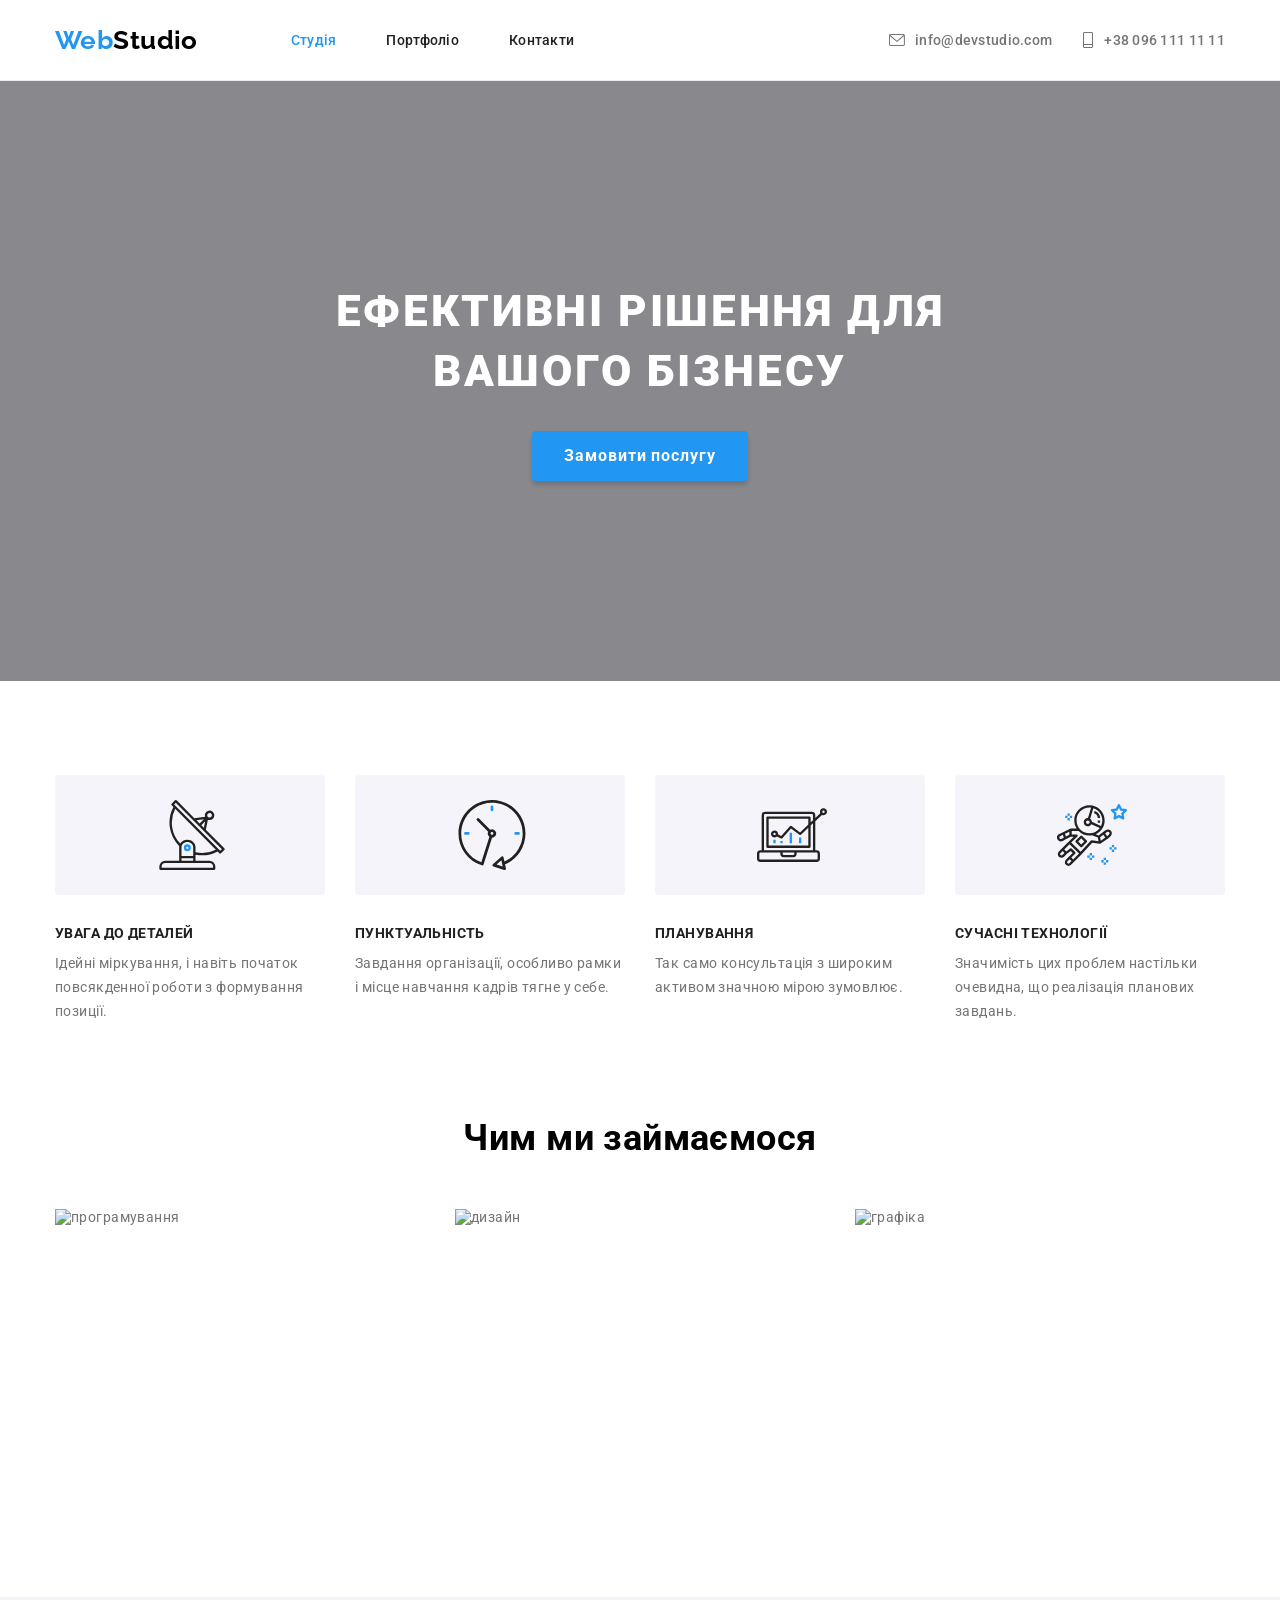
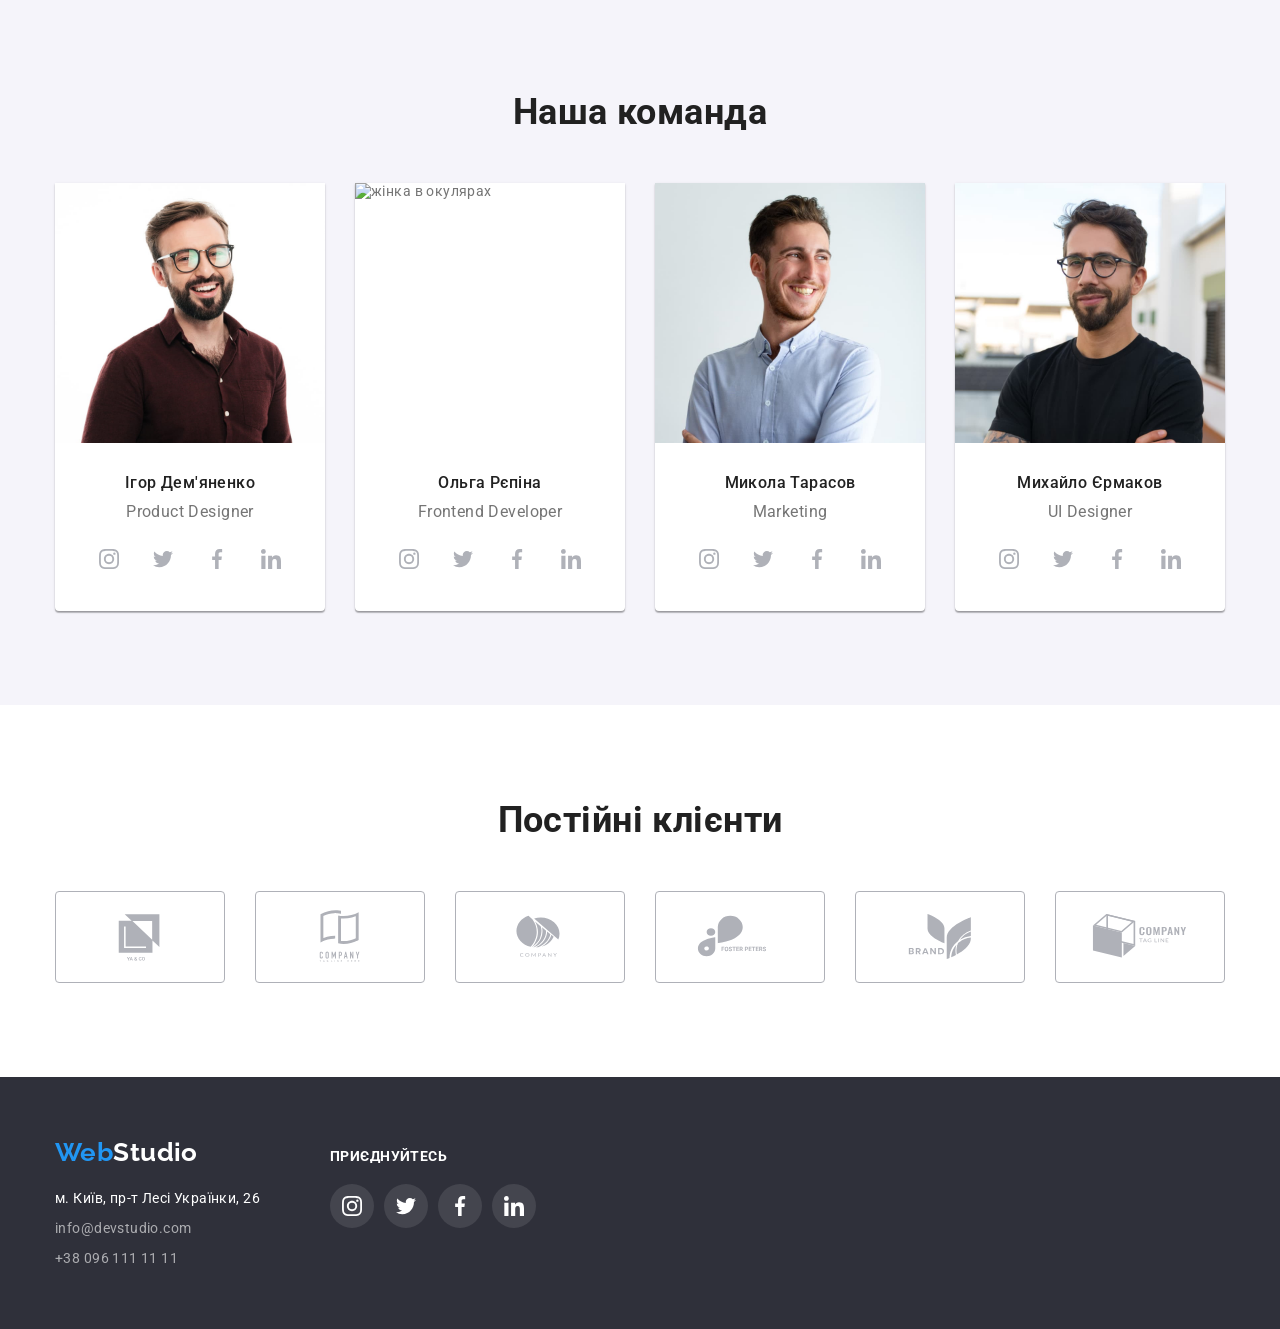
==== index.html @ 4ea6c82c "Initial commit" ====
<!DOCTYPE html>
<html lang="uk">
  <head>
    <meta charset="UTF-8" />
    <meta http-equiv="X-UA-Compatible" content="IE=edge" />
    <meta name="viewport" content="width=device-width, initial-scale=1.0" />
    <title>WebStudio</title>
    <link
      href="https://fonts.googleapis.com/css2?family=Raleway:wght@700&family=Roboto:wght@400;500;700;900&display=swap"
      rel="stylesheet"
    />
    <link
      rel="stylesheet"
      href="https://cdnjs.cloudflare.com/ajax/libs/modern-normalize/1.0.0/modern-normalize.min.css"
    />
    <link rel="stylesheet" href="./css/styles.css" />
  </head>
  <body>
    <!-- хедер навігація початок -->
    <header class="header">
      <div class="header-wrapper container">
        <nav class="header-nav">
          <a class="header-logo" href="./index.html"
            ><span class="logo-color">Web</span>Studio</a
          >

          <ul class="header-nav-pages">
            <li class="header-nav-pages-item"
              ><a class="header-nav-pages-link current" href="./index.html"
                >Студія</a
              ></li
            >
            <li class="header-nav-pages-item"
              ><a class="header-nav-pages-link" href="./portfolio.html"
                >Портфоліо</a
              ></li
            >
            <li class="header-nav-pages-item"
              ><a class="header-nav-pages-link" href="./contacts.html"
                >Контакти</a
              ></li
            >
          </ul>
        </nav>

        <!-- хедер навігація кінець -->

        <!-- хедер контакти початок -->
        <div class="header-contact">
          <ul class="header-contact-list">
            <li>
              <a class="header-contact-link" href="mailto:info@devstudio.com"
                ><svg class="header-contact-icon" width="16" height="12">
                  <use
                    href="./img/img-vector/symbol-defs.svg#icon-letter"
                  ></use>
                </svg>
                info@devstudio.com
              </a></li
            >
            <li>
              <a class="header-contact-link" href="tel:+380961111111"
                ><svg class="header-contact-icon" width="12" height="16">
                  <use
                    href="./img/img-vector/symbol-defs.svg#icon-phone"
                  ></use></svg
                >+38 096 111 11 11
              </a></li
            >
          </ul>
        </div>
      </div>
    </header>
    <!-- хедер контакти кінець -->
    <main>
      <!-- герой початок -->
      <section class="hero">
        <div class="hero-overlay">
          <div class="container">
            <h1 class="hero-title">Ефективні рішення для вашого бізнесу</h1>
            <button class="hero-btn" type="button">Замовити послугу</button>
          </div>
        </div>
      </section>
      <!-- герой кінець -->

      <!-- переваги початок -->
      <section class="benefits section">
        <div class="container">
          <h2 class="visually-hidden">Наші переваги</h2>
          <ul class="benefits-list">
            <li class="benefits-card">
              <div class="benefits-card-icon"
                ><svg width="70" height="70">
                  <use
                    href="./img/img-vector/symbol-defs.svg#icon-antenna"
                  ></use></svg
              ></div>

              <h3 class="benefits-list-title">увага до деталей</h3>
              <p class="benefits-list-content">
                Ідейні міркування, і навіть початок повсякденної роботи з
                формування позиції.
              </p>
            </li>
            <li class="benefits-card">
              <div class="benefits-card-icon"
                ><svg width="70" height="70">
                  <use
                    href="./img/img-vector/symbol-defs.svg#icon-clock"
                  ></use></svg
              ></div>

              <h3 class="benefits-list-title">пунктуальність</h3>
              <p class="benefits-list-content">
                Завдання організації, особливо рамки і місце навчання кадрів
                тягне у себе.
              </p>
            </li>
            <li class="benefits-card">
              <div class="benefits-card-icon"
                ><svg width="70" height="70">
                  <use
                    href="./img/img-vector/symbol-defs.svg#icon-diagram"
                  ></use></svg
              ></div>

              <h3 class="benefits-list-title">планування</h3>
              <p class="benefits-list-content">
                Так само консультація з широким активом значною мірою зумовлює.
              </p>
            </li>
            <li class="benefits-card">
              <div class="benefits-card-icon"
                ><svg width="70" height="70">
                  <use
                    href="./img/img-vector/symbol-defs.svg#icon-astronaut"
                  ></use></svg
              ></div>

              <h3 class="benefits-list-title">сучасні технології</h3>
              <p class="benefits-list-content">
                Значимість цих проблем настільки очевидна, що реалізація
                планових завдань.
              </p>
            </li>
          </ul></div
        >
      </section>
      <!-- переваги кінець -->

      <!-- чим займаємося початок -->
      <section class="what-we-do section">
        <div class="container">
          <h2 class="what-we-do-title">Чим ми займаємося</h2>
          <ul class="what-we-do-img">
            <li class="what-we-do-img-content">
              <img
                src="./img/what_we_do/img1.jpg"
                alt="програмування"
                width="370"
                height="294"
              />
            </li>
            <li class="what-we-do-img-content">
              <img
                src="./img/what_we_do/img2.jpg"
                alt="дизайн"
                width="370"
                height="294"
              />
            </li>
            <li class="what-we-do-img-content">
              <img
                src="./img/what_we_do/img3.jpg"
                alt="графіка"
                width="370"
                height="294"
              />
            </li> </ul
        ></div>
      </section>
      <!-- чим займаємося кінець -->

      <!-- наша команда початок -->
      <section class="team section">
        <div class="container">
          <h2 class="team-title">Наша команда</h2>
          <ul class="teem-list">
            <li class="team-card">
              <img
                class="team-img"
                src="./img/team/img1.jpg"
                alt="чоловік з бородою у сорочці"
                width="270"
                height="260"
              />
              <div class="team-card-wrapper">
                <h3 class="team-card-name">Ігор Дем'яненко</h3>
                <p class="team-card-profession">Product Designer</p>
                <ul class="team-socials-list">
                  <li class="team-socials-item">
                    <a
                      class="team-socials-link"
                      href="https://instagram.com"
                      target="_blank"
                      rel="noopener noreferrer"
                      aria-label="Instagram"
                    >
                      <svg class="team-socials-icon" width="20" height="20">
                        <use
                          href="./img/img-vector/symbol-defs.svg#icon-instagram"
                        ></use>
                      </svg>
                    </a>
                  </li>
                  <li class="team-socials-item">
                    <a
                      class="team-socials-link"
                      href="https://twitter.com"
                      target="_blank"
                      rel="noopener noreferrer"
                      aria-label="Instagram"
                    >
                      <svg class="team-socials-icon" width="20" height="20">
                        <use
                          href="./img/img-vector/symbol-defs.svg#icon-twitter"
                        ></use>
                      </svg>
                    </a>
                  </li>
                  <li class="team-socials-item">
                    <a
                      class="team-socials-link"
                      href="https://facebook.com"
                      target="_blank"
                      rel="noopener noreferrer"
                      aria-label="Instagram"
                    >
                      <svg class="team-socials-icon" width="20" height="20">
                        <use
                          href="./img/img-vector/symbol-defs.svg#icon-facebook"
                        ></use>
                      </svg>
                    </a>
                  </li>
                  <li class="team-socials-item">
                    <a
                      class="team-socials-link"
                      href="https://linkedin.com"
                      target="_blank"
                      rel="noopener noreferrer"
                      aria-label="Instagram"
                    >
                      <svg class="team-socials-icon" width="20" height="20">
                        <use
                          href="./img/img-vector/symbol-defs.svg#icon-linkedin"
                        ></use>
                      </svg>
                    </a>
                  </li>
                </ul>
              </div>
            </li>
            <li class="team-card">
              <img
                class="team-img"
                src="./img/team/img2.jpg"
                alt="жінка в окулярах"
                width="270"
                height="260"
              />
              <div class="team-card-wrapper">
                <h3 class="team-card-name">Ольга Рєпіна</h3>
                <p class="team-card-profession">Frontend Developer</p>
                <ul class="team-socials-list">
                  <li class="team-socials-item">
                    <a
                      class="team-socials-link"
                      href="https://instagram.com"
                      target="_blank"
                      rel="noopener noreferrer"
                      aria-label="Instagram"
                    >
                      <svg class="team-socials-icon" width="20" height="20">
                        <use
                          href="./img/img-vector/symbol-defs.svg#icon-instagram"
                        ></use>
                      </svg>
                    </a>
                  </li>
                  <li class="team-socials-item">
                    <a
                      class="team-socials-link"
                      href="https://twitter.com"
                      target="_blank"
                      rel="noopener noreferrer"
                      aria-label="Instagram"
                    >
                      <svg class="team-socials-icon" width="20" height="20">
                        <use
                          href="./img/img-vector/symbol-defs.svg#icon-twitter"
                        ></use>
                      </svg>
                    </a>
                  </li>
                  <li class="team-socials-item">
                    <a
                      class="team-socials-link"
                      href="https://facebook.com"
                      target="_blank"
                      rel="noopener noreferrer"
                      aria-label="Instagram"
                    >
                      <svg class="team-socials-icon" width="20" height="20">
                        <use
                          href="./img/img-vector/symbol-defs.svg#icon-facebook"
                        ></use>
                      </svg>
                    </a>
                  </li>
                  <li class="team-socials-item">
                    <a
                      class="team-socials-link"
                      href="https://linkedin.com"
                      target="_blank"
                      rel="noopener noreferrer"
                      aria-label="Instagram"
                    >
                      <svg class="team-socials-icon" width="20" height="20">
                        <use
                          href="./img/img-vector/symbol-defs.svg#icon-linkedin"
                        ></use>
                      </svg>
                    </a>
                  </li>
                </ul>
              </div>
            </li>
            <li class="team-card">
              <img
                class="team-img"
                src="./img/team/img3.jpg"
                alt="чоловік у сорочці"
                width="270"
                height="260"
              />
              <div class="team-card-wrapper">
                <h3 class="team-card-name">Микола Тарасов</h3>
                <p class="team-card-profession">Marketing</p>
                <ul class="team-socials-list">
                  <li class="team-socials-item">
                    <a
                      class="team-socials-link"
                      href="https://instagram.com"
                      target="_blank"
                      rel="noopener noreferrer"
                      aria-label="Instagram"
                    >
                      <svg class="team-socials-icon" width="20" height="20">
                        <use
                          href="./img/img-vector/symbol-defs.svg#icon-instagram"
                        ></use>
                      </svg>
                    </a>
                  </li>
                  <li class="team-socials-item">
                    <a
                      class="team-socials-link"
                      href="https://twitter.com"
                      target="_blank"
                      rel="noopener noreferrer"
                      aria-label="Instagram"
                    >
                      <svg class="team-socials-icon" width="20" height="20">
                        <use
                          href="./img/img-vector/symbol-defs.svg#icon-twitter"
                        ></use>
                      </svg>
                    </a>
                  </li>
                  <li class="team-socials-item">
                    <a
                      class="team-socials-link"
                      href="https://facebook.com"
                      target="_blank"
                      rel="noopener noreferrer"
                      aria-label="Instagram"
                    >
                      <svg class="team-socials-icon" width="20" height="20">
                        <use
                          href="./img/img-vector/symbol-defs.svg#icon-facebook"
                        ></use>
                      </svg>
                    </a>
                  </li>
                  <li class="team-socials-item">
                    <a
                      class="team-socials-link"
                      href="https://linkedin.com"
                      target="_blank"
                      rel="noopener noreferrer"
                      aria-label="Instagram"
                    >
                      <svg class="team-socials-icon" width="20" height="20">
                        <use
                          href="./img/img-vector/symbol-defs.svg#icon-linkedin"
                        ></use>
                      </svg>
                    </a>
                  </li>
                </ul>
              </div>
            </li>
            <li class="team-card">
              <img
                class="team-img"
                src="./img/team/img4.jpg"
                alt="чоловік з бородою у футболці"
                width="270"
                height="260"
              />
              <div class="team-card-wrapper">
                <h3 class="team-card-name">Михайло Єрмаков</h3>
                <p class="team-card-profession">UI Designer</p>
                <ul class="team-socials-list">
                  <li class="team-socials-item">
                    <a
                      class="team-socials-link"
                      href="https://instagram.com"
                      target="_blank"
                      rel="noopener noreferrer"
                      aria-label="Instagram"
                    >
                      <svg class="team-socials-icon" width="20" height="20">
                        <use
                          href="./img/img-vector/symbol-defs.svg#icon-instagram"
                        ></use>
                      </svg>
                    </a>
                  </li>
                  <li class="team-socials-item">
                    <a
                      class="team-socials-link"
                      href="https://twitter.com"
                      target="_blank"
                      rel="noopener noreferrer"
                      aria-label="Instagram"
                    >
                      <svg class="team-socials-icon" width="20" height="20">
                        <use
                          href="./img/img-vector/symbol-defs.svg#icon-twitter"
                        ></use>
                      </svg>
                    </a>
                  </li>
                  <li class="team-socials-item">
                    <a
                      class="team-socials-link"
                      href="https://facebook.com"
                      target="_blank"
                      rel="noopener noreferrer"
                      aria-label="Instagram"
                    >
                      <svg class="team-socials-icon" width="20" height="20">
                        <use
                          href="./img/img-vector/symbol-defs.svg#icon-facebook"
                        ></use>
                      </svg>
                    </a>
                  </li>
                  <li class="team-socials-item">
                    <a
                      class="team-socials-link"
                      href="https://linkedin.com"
                      target="_blank"
                      rel="noopener noreferrer"
                      aria-label="Instagram"
                    >
                      <svg class="team-socials-icon" width="20" height="20">
                        <use
                          href="./img/img-vector/symbol-defs.svg#icon-linkedin"
                        ></use>
                      </svg>
                    </a>
                  </li>
                </ul>
              </div>
            </li>
          </ul>
        </div>
      </section>
      <!-- наша команда кінець -->
      <!-- постійні крієнти початок -->
      <section class="clients section">
        <div class="container">
          <h2 class="clients-title">Постійні клієнти</h2>
          <ul class="clients-list">
            <li>
              <a
                class="clients-link"
                href="./index.html"
                target="_blank"
                rel="noopener noreferrer"
                aria-label="company name"
              >
                <svg class="clients-icon" width="106" height="60">
                  <use href="./img/img-vector/symbol-defs.svg#icon-Logo"></use>
                </svg>
              </a>
            </li>
            <li>
              <a
                class="clients-link"
                href="./index.html"
                target="_blank"
                rel="noopener noreferrer"
                aria-label="company name"
              >
                <svg class="clients-icon" width="106" height="60">
                  <use
                    href="./img/img-vector/symbol-defs.svg#icon-Logo-1"
                  ></use>
                </svg> </a
            ></li>
            <li>
              <a
                class="clients-link"
                href="./index.html"
                target="_blank"
                rel="noopener noreferrer"
                aria-label="company name"
              >
                <svg class="clients-icon" width="106" height="60">
                  <use
                    href="./img/img-vector/symbol-defs.svg#icon-Logo-2"
                  ></use>
                </svg> </a
            ></li>
            <li>
              <a
                class="clients-link"
                href="./index.html"
                target="_blank"
                rel="noopener noreferrer"
                aria-label="company name"
              >
                <svg class="clients-icon" width="106" height="60">
                  <use
                    href="./img/img-vector/symbol-defs.svg#icon-Logo-3"
                  ></use>
                </svg> </a
            ></li>
            <li>
              <a
                class="clients-link"
                href="./index.html"
                target="_blank"
                rel="noopener noreferrer"
                aria-label="company name"
              >
                <svg class="clients-icon" width="106" height="60">
                  <use
                    href="./img/img-vector/symbol-defs.svg#icon-Logo-4"
                  ></use>
                </svg> </a
            ></li>
            <li>
              <a
                class="clients-link"
                href="./index.html"
                target="_blank"
                rel="noopener noreferrer"
                aria-label="company name"
              >
                <svg class="clients-icon" width="106" height="60">
                  <use
                    href="./img/img-vector/symbol-defs.svg#icon-Logo-5"
                  ></use>
                </svg> </a
            ></li>
          </ul>
        </div>
      </section>
      <!-- постійні крієнти кінець -->
    </main>

    <!-- футер початок -->
    <footer class="footer">
      <div class="footer-wrapper container">
        <div>
          <a class="footer-logo" href="./index.html"
            ><span class="logo-color">Web</span>Studio</a
          >
          <address class="footer-address">
            <ul class="footer-contact">
              <li class="footer-contact-content">
                <a
                  class="footer-contact-adress"
                  href="https://goo.gl/maps/wRYm7j45rnJGPuC79"
                  target="_blank"
                  rel="noopener noreferrer"
                  >м. Київ, пр-т Лесі Українки, 26</a
                >
              </li>
              <li class="footer-contact-content"
                ><a class="footer-contact-link" href="mailto:info@devstudio.com"
                  >info@devstudio.com</a
                ></li
              >
              <li class="footer-contact-content"
                ><a class="footer-contact-link" href="tel:+380961111111"
                  >+38 096 111 11 11</a
                ></li
              >
            </ul>
          </address>
        </div>
        <div class="footer-socials">
          <p class="footer-socials-title">Приєднуйтесь</p>
          <ul class="footer-socials-list">
            <li class="footer-socials-item">
              <a
                class="footer-socials-link"
                href="https://instagram.com"
                target="_blank"
                rel="noopener noreferrer"
                aria-label="Instagram"
              >
                <svg class="footer-socials-icon" width="20" height="20">
                  <use
                    href="./img/img-vector/symbol-defs.svg#icon-instagram"
                  ></use>
                </svg>
              </a>
            </li>
            <li class="footer-socials-item">
              <a
                class="footer-socials-link"
                href="https://twitter.com"
                target="_blank"
                rel="noopener noreferrer"
                aria-label="Instagram"
              >
                <svg class="footer-socials-icon" width="20" height="20">
                  <use
                    href="./img/img-vector/symbol-defs.svg#icon-twitter"
                  ></use>
                </svg>
              </a>
            </li>
            <li class="footer-socials-item">
              <a
                class="footer-socials-link"
                href="https://facebook.com"
                target="_blank"
                rel="noopener noreferrer"
                aria-label="Instagram"
              >
                <svg class="footer-socials-icon" width="20" height="20">
                  <use
                    href="./img/img-vector/symbol-defs.svg#icon-facebook"
                  ></use>
                </svg>
              </a>
            </li>
            <li class="footer-socials-item">
              <a
                class="footer-socials-link"
                href="https://linkedin.com"
                target="_blank"
                rel="noopener noreferrer"
                aria-label="Instagram"
              >
                <svg class="footer-socials-icon" width="20" height="20">
                  <use
                    href="./img/img-vector/symbol-defs.svg#icon-linkedin"
                  ></use>
                </svg>
              </a>
            </li>
          </ul>
        </div>
      </div>
      <!-- футер кінець -->
    </footer>
  </body>
</html>
---- css/styles.css ----
:root {
  /* fonts */
  --main-font: 'Roboto', sans-serif;
  --secondary-font: 'Raleway', sans-serif;
  /* text color */
  --main-txt-cl: #757575;
  --light-txt-cl: #ffffff;
  --accent-txt-cl: #2196f3;
  --title-txt-cl: #212121;
  --footer-grey-txt-cl: #ffffff99;
  --dark-txt-cl: #000;

  --teem-socials-icon-cl: #afb1b8;
  /* Background colors */
  --hero-bg-cl: #c4c4c4;
  --hero-bg-cl-overlay: rgba(47, 48, 58, 0.4);
  --team-bg-cl: #f5f4fa;
  --team-caerd-bg-cl: #fff;
  --footer-bg-cl: #2f303a;
  --footer-icon-bg-cl: rgba(255, 255, 255, 0.1);

  /* bnt */
  --portfolio-btn-cl: #f5f4fa;
  --portfolio-btn-hover-cl: #2196f3;
  --header-border: #ececec;
  --portfolio-card-border: #eee;
}

body {
  font-family: var(--main-font);
  font-size: 14px;
  letter-spacing: 0.03em;

  color: var(--main-txt-cl);
  background-color: var(--team-caerd-bg-cl);
}

h1,
h2,
h3,
h4,
h5,
h6,
p,
ul {
  margin: 0;
  padding: 0;
}

ul {
  list-style-type: none;
}

a {
  text-decoration: none;
}

img {
  display: block;
  max-width: 100%;
  height: auto;
}

address {
  font-style: normal;
}

button {
  display: block;
  cursor: pointer;
  border: none;
  border-radius: 4px;
}

.visually-hidden {
  position: absolute;
  width: 1px;
  height: 1px;
  margin: -1px;
  border: 0;
  padding: 0;

  white-space: nowrap;
  clip-path: inset(100%);
  clip: rect(0 0 0 0);
  overflow: hidden;
}

.container {
  max-width: 1200px;
  margin-left: auto;
  margin-right: auto;
  padding-left: 15px;
  padding-right: 15px;
}

.section {
  padding-top: 94px;
  padding-bottom: 94px;
}

.section:nth-child(2) {
  padding-bottom: 0px;
}

/* початок хедер */
.header {
  border-bottom: 1px solid var(--header-border);
}

.header-wrapper {
  display: flex;
  align-items: center;
}

.header-logo {
  margin-right: 93px;

  font-family: 'Raleway';
  font-weight: 700;
  font-size: 26px;
  line-height: calc(31 / 26);
  text-decoration: none;

  color: var(--dark-txt-cl);
}

.logo-color {
  color: var(--accent-txt-cl);
}

.header-nav {
  display: flex;
  align-items: center;
  /* justify-content: left; */
}

.header-nav-pages {
  list-style-type: none;
  display: flex;
  justify-content: left;
  align-items: center;
}

.header-nav-pages-item {
  margin-right: 50px;
}

.header-nav-pages-item:last-child {
  margin-right: 0px;
}

.header-nav-pages-link {
  padding-top: 32px;
  padding-bottom: 32px;

  display: block;
  font-weight: 500;
  font-size: 14px;
  line-height: calc(16 / 14);
  letter-spacing: 0.02em;
  text-decoration: none;

  color: #212121;
}

.header-nav-pages-link:hover,
.header-nav-pages-link:focus {
  color: var(--accent-txt-cl);
}

.header-contact {
  margin-left: auto;
}

.header-contact-list {
  list-style-type: none;
  display: flex;
  justify-content: right;
  align-items: center;
  gap: 30px;
}

.header-contact-link {
  padding-top: 32px;
  padding-bottom: 32px;

  font-weight: 500;
  line-height: calc(16 / 14);
  letter-spacing: 0.02em;
  text-decoration: none;

  color: var(--main-txt-cl);

  display: flex;
  align-items: center;
  gap: 10px;
  text-align: center;
}

.header-contact-link:hover,
.header-contact-link:focus {
  color: var(--accent-txt-cl);
}

.header-contact-icon {
  fill: currentColor;
}

.current {
  color: var(--accent-txt-cl);
}
/* кінець хедер */

/* початок футер */

.footer {
  background-color: var(--footer-bg-cl);
  padding-top: 60px;
  padding-bottom: 60px;
}

.footer-wrapper {
  display: flex;
  align-items: baseline;
}

.footer-logo {
  font-family: 'Raleway';
  font-weight: 700;
  font-size: 26px;
  line-height: calc(31 / 26);
  text-decoration: none;

  color: var(--light-txt-cl);
}

.footer-address {
  margin-top: 20px;
  list-style-type: none;
}

.footer-contact {
  list-style-type: none;
}

.footer-contact-content {
  margin-bottom: 9px;
  line-height: calc(24 / 16);
}

.footer-contact-content:last-child {
  margin-bottom: 0;
}

.footer-contact-adress {
  text-decoration: none;
  font-style: normal;
  line-height: calc(24 / 16);
  color: #ffffff;
}

.footer-contact-adress:hover,
.footer-contact-adress:focus {
  color: var(--accent-txt-cl);
}

.footer-contact-link {
  letter-spacing: 0.03em;
  text-decoration: none;

  color: var(--footer-grey-txt-cl);
}

.footer-contact-link:hover,
.footer-contact-link:focus {
  color: var(--accent-txt-cl);
}

.footer-socials {
  margin-left: 70px;
}

.footer-socials-title {
  margin-bottom: 20px;

  font-weight: 700;
  line-height: calc(16 / 14);
  text-transform: uppercase;

  color: var(--light-txt-cl);
}

.footer-socials-list {
  display: flex;
  justify-content: center;
  gap: 10px;
}

.footer-socials-link {
  display: flex;
  align-items: center;
  justify-content: center;

  width: 44px;
  height: 44px;

  border-radius: 50%;

  color: var(--light-txt-cl);
  background-color: var(--footer-icon-bg-cl);
}

.footer-socials-link:hover,
.footer-socials-link:hover {
  background-color: var(--accent-txt-cl);
}

.footer-socials-icon {
  fill: currentColor;
}
/* кінець футер */

/* початок герой */

.hero {
  background-image: linear-gradient(
      to right,
      rgba(47, 48, 58, 0.4),
      rgba(47, 48, 58, 0.4)
    ),
    url('../img/hero.jpg');

  background-color: var(--hero-bg-cl);
  background-size: cover;
  background-position: center;
  background-repeat: no-repeat;

  padding-top: 200px;
  padding-bottom: 200px;
  margin-left: auto;
  margin-right: auto;

  max-width: 1600px;
  max-height: 600px;

  /* position: relative; */
}

.hero-title {
  margin-bottom: 30px;
  margin-left: auto;
  margin-right: auto;
  max-width: 696px;

  font-weight: 900;
  font-size: 44px;
  line-height: calc(60 / 44);
  text-align: center;
  letter-spacing: 0.06em;
  text-transform: uppercase;

  color: var(--light-txt-cl);
}

.hero-btn {
  font-family: 'Roboto';
  font-weight: 700;
  font-size: 16px;
  line-height: calc(30 / 16);

  /* display: flex; */
  align-items: center;
  letter-spacing: 0.06em;

  color: var(--light-txt-cl);
  background-color: var(--accent-txt-cl);

  min-width: 216px;

  margin-left: auto;
  margin-right: auto;
  padding: 10px 32px;
  box-shadow: 0px 4px 4px rgba(0, 0, 0, 0.15);
}

/* переваги початок */

.benefits {
}

.benefits-card {
  margin-right: 30px;

  width: 270px;
}

.benefits-card:last-child {
  margin-right: 0px;
}

.benefits-list {
  list-style-type: none;

  display: flex;
  flex-wrap: wrap;
}

.benefits-card-icon {
  width: 100%;
  height: 120px;
  padding: 25px 102px;
  margin-bottom: 30px;

  background-color: var(--team-bg-cl);
  border-radius: 4px;
}

.benefits-list-title {
  margin-bottom: 10px;

  font-weight: 700;
  font-size: 14px;
  line-height: calc(16 / 14);
  text-transform: uppercase;

  color: var(--title-txt-cl);
}

.benefits-list-content {
  line-height: calc(24 / 14);
}

/* переваги кінець */

/* чим ми займаємося початок */

.what-we-do {
}

.what-we-do-title {
  margin-bottom: 50px;

  font-weight: 700;
  font-size: 36px;
  line-height: calc(42 / 36);
  text-align: center;

  color: var(--dark-txt-cl);
}

.what-we-do-img {
  list-style-type: none;

  display: flex;
  flex-wrap: wrap;
}

.what-we-do-img-content {
  margin-right: 30px;
}
.what-we-do-img-content:last-child {
  margin-right: 0px;
}
/* чим ми займаємося кінць */

/* наша команда початок */

.team {
  background-color: var(--team-bg-cl);
}

.team-title {
  margin-bottom: 50px;

  font-weight: 700;
  font-size: 36px;
  line-height: calc(42 / 36);
  text-align: center;

  color: var(--title-txt-cl);
}

.teem-list {
  list-style-type: none;
  display: flex;
  flex-wrap: wrap;
}

.team-card {
  margin-right: 30px;

  background-color: var(--light-txt-cl);

  box-shadow: 0px 1px 3px rgba(0, 0, 0, 0.12), 0px 1px 1px rgba(0, 0, 0, 0.14),
    0px 2px 1px rgba(0, 0, 0, 0.2);
  border-radius: 0px 0px 4px 4px;

  width: 270px;
}

.team-card:last-child {
  margin-right: 0px;
}

.team-card-wrapper {
  padding: 30px 0;
}

.team-card-name {
  margin-bottom: 10px;

  font-size: 16px;
  font-weight: 500;
  line-height: calc(19 / 16);

  text-align: center;

  color: var(--title-txt-cl);
}

.team-card-profession {
  margin-bottom: 16px;
  font-size: 16px;
  line-height: calc(19 / 16);

  text-align: center;
}

.team-socials-list {
  display: flex;
  justify-content: center;
  gap: 10px;
}

.team-socials-link {
  display: flex;
  align-items: center;
  justify-content: center;

  width: 44px;
  height: 44px;

  border-radius: 50%;

  color: var(--teem-socials-icon-cl);
}

.team-socials-link:hover,
.team-socials-link:hover {
  background-color: var(--accent-txt-cl);
  color: var(--light-txt-cl);
}

.team-socials-icon {
  fill: currentColor;
}
/* наша команда кінець */

/* постійні клієнти початок */

.clients-list {
  display: flex;
  justify-content: center;
  gap: 30px;
}

.clients-title {
  margin-bottom: 50px;

  font-weight: 700;
  font-size: 36px;
  line-height: calc(42 / 36);
  text-align: center;

  color: var(--title-txt-cl);
}

.clients-link {
  display: flex;
  align-items: center;
  justify-content: center;

  width: 170px;
  height: 92px;

  border-radius: 4px;
  border: 1px solid var(--teem-socials-icon-cl);

  color: var(--teem-socials-icon-cl);
}

.clients-link:hover,
.clients-link:hover {
  color: var(--accent-txt-cl);
  border-color: var(--accent-txt-cl);
  /* color: var(--light-txt-cl); */
}

.clients-icon {
  fill: currentColor;
}
/* постійні клієнти кінець */

/* PORTFOLIO START */

.portfolio-filter {
  margin-bottom: 50px;

  list-style-type: none;
  display: flex;
  flex-wrap: wrap;
  justify-content: center;
}

.portfolio-filter-btn-wrapper {
  margin-right: 8px;
}

.portfolio-filter-btn-wrapper:last-child {
  margin-right: 0px;
}

.portfolio-filter-btn {
  padding: 6px 22px;

  font-family: 'Roboto';
  font-weight: 500;
  font-size: 16px;
  line-height: calc(26 / 16);
  text-align: center;
  letter-spacing: 0.03em;

  cursor: pointer;

  color: var(--title-txt-cl);
  background-color: var(--portfolio-btn-cl);

  border-radius: 4px;
  border: 0;
}

.portfolio-filter-btn:hover,
.portfolio-filter-btn:focus {
  color: var(--light-txt-cl);
  background-color: var(--portfolio-btn-hover-cl);
  box-shadow: 0px 3px 1px rgba(0, 0, 0, 0.1), 0px 1px 2px rgba(0, 0, 0, 0.08),
    0px 2px 2px rgba(0, 0, 0, 0.12);
}

.portfolio-list {
  margin-right: -30px;
  margin-bottom: -30px;

  list-style-type: none;
  display: flex;
  flex-wrap: wrap;
}

.portfolio-card {
  flex-basis: calc(100% / 3 - 30px);

  margin-right: 30px;
  margin-bottom: 30px;

  background: var(--team-caerd-bg-cl);
}

.portfolio-card-link {
  display: block;
}

.portfolio-card-link:hover,
.portfolio-card-link:focus {
  box-shadow: 0px 1px 1px rgba(0, 0, 0, 0.12), 0px 4px 4px rgba(0, 0, 0, 0.06),
    1px 4px 6px rgba(0, 0, 0, 0.16);
}

.portfolio-wrapper {
  padding: 20px 24px;

  border: 1px solid var(--portfolio-card-border);
  border-top: none;
}

.portfolio-title {
  margin-bottom: 4px;

  font-weight: 700;
  font-size: 18px;
  line-height: calc(36 / 18);
  letter-spacing: 0.06em;

  color: var(--title-txt-cl);
}

.portfolio-text {
  font-size: 16px;
  line-height: calc(30 / 16);

  color: var(--main-txt-cl);
}

/* PORTFOLIO END */
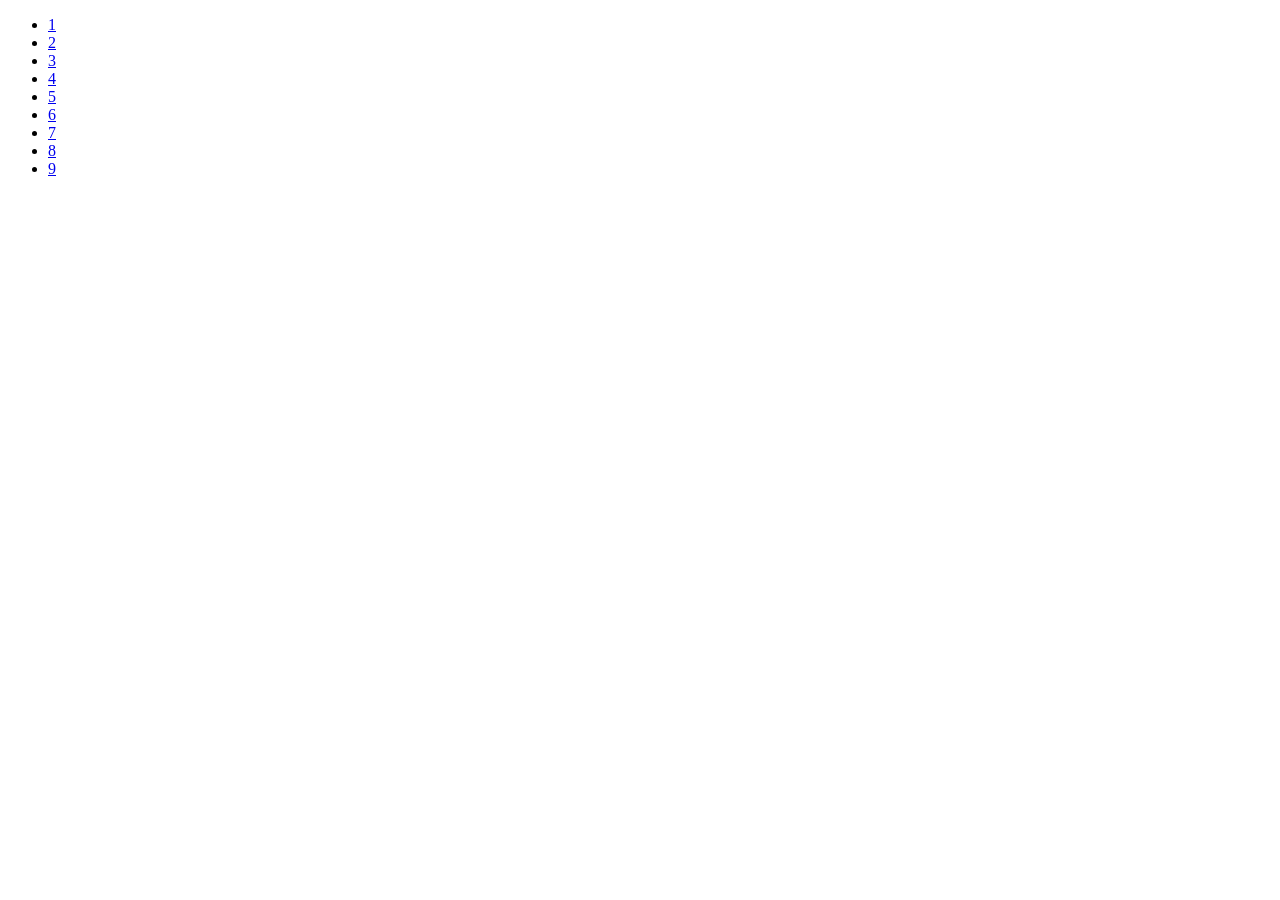
==== commit b22522f3: "1-3" ====
--- a/index.html
+++ b/index.html
@@ -4,685 +4,20 @@
     <meta charset="UTF-8" />
     <meta http-equiv="X-UA-Compatible" content="IE=edge" />
     <meta name="viewport" content="width=device-width, initial-scale=1.0" />
-    <title>WebStudio</title>
-    <link
-      href="https://fonts.googleapis.com/css2?family=Raleway:wght@700&family=Roboto:wght@400;500;700;900&display=swap"
-      rel="stylesheet"
-    />
-    <link
-      rel="stylesheet"
-      href="https://cdnjs.cloudflare.com/ajax/libs/modern-normalize/1.0.0/modern-normalize.min.css"
-    />
+    <title>goit-js-hw-06</title>
     <link rel="stylesheet" href="./css/styles.css" />
   </head>
   <body>
-    <!-- хедер навігація початок -->
-    <header class="header">
-      <div class="header-wrapper container">
-        <nav class="header-nav">
-          <a class="header-logo" href="./index.html"
-            ><span class="logo-color">Web</span>Studio</a
-          >
-
-          <ul class="header-nav-pages">
-            <li class="header-nav-pages-item"
-              ><a class="header-nav-pages-link current" href="./index.html"
-                >Студія</a
-              ></li
-            >
-            <li class="header-nav-pages-item"
-              ><a class="header-nav-pages-link" href="./portfolio.html"
-                >Портфоліо</a
-              ></li
-            >
-            <li class="header-nav-pages-item"
-              ><a class="header-nav-pages-link" href="./contacts.html"
-                >Контакти</a
-              ></li
-            >
-          </ul>
-        </nav>
-
-        <!-- хедер навігація кінець -->
-
-        <!-- хедер контакти початок -->
-        <div class="header-contact">
-          <ul class="header-contact-list">
-            <li>
-              <a class="header-contact-link" href="mailto:info@devstudio.com"
-                ><svg class="header-contact-icon" width="16" height="12">
-                  <use
-                    href="./img/img-vector/symbol-defs.svg#icon-letter"
-                  ></use>
-                </svg>
-                info@devstudio.com
-              </a></li
-            >
-            <li>
-              <a class="header-contact-link" href="tel:+380961111111"
-                ><svg class="header-contact-icon" width="12" height="16">
-                  <use
-                    href="./img/img-vector/symbol-defs.svg#icon-phone"
-                  ></use></svg
-                >+38 096 111 11 11
-              </a></li
-            >
-          </ul>
-        </div>
-      </div>
-    </header>
-    <!-- хедер контакти кінець -->
-    <main>
-      <!-- герой початок -->
-      <section class="hero">
-        <div class="hero-overlay">
-          <div class="container">
-            <h1 class="hero-title">Ефективні рішення для вашого бізнесу</h1>
-            <button class="hero-btn" type="button">Замовити послугу</button>
-          </div>
-        </div>
-      </section>
-      <!-- герой кінець -->
-
-      <!-- переваги початок -->
-      <section class="benefits section">
-        <div class="container">
-          <h2 class="visually-hidden">Наші переваги</h2>
-          <ul class="benefits-list">
-            <li class="benefits-card">
-              <div class="benefits-card-icon"
-                ><svg width="70" height="70">
-                  <use
-                    href="./img/img-vector/symbol-defs.svg#icon-antenna"
-                  ></use></svg
-              ></div>
-
-              <h3 class="benefits-list-title">увага до деталей</h3>
-              <p class="benefits-list-content">
-                Ідейні міркування, і навіть початок повсякденної роботи з
-                формування позиції.
-              </p>
-            </li>
-            <li class="benefits-card">
-              <div class="benefits-card-icon"
-                ><svg width="70" height="70">
-                  <use
-                    href="./img/img-vector/symbol-defs.svg#icon-clock"
-                  ></use></svg
-              ></div>
-
-              <h3 class="benefits-list-title">пунктуальність</h3>
-              <p class="benefits-list-content">
-                Завдання організації, особливо рамки і місце навчання кадрів
-                тягне у себе.
-              </p>
-            </li>
-            <li class="benefits-card">
-              <div class="benefits-card-icon"
-                ><svg width="70" height="70">
-                  <use
-                    href="./img/img-vector/symbol-defs.svg#icon-diagram"
-                  ></use></svg
-              ></div>
-
-              <h3 class="benefits-list-title">планування</h3>
-              <p class="benefits-list-content">
-                Так само консультація з широким активом значною мірою зумовлює.
-              </p>
-            </li>
-            <li class="benefits-card">
-              <div class="benefits-card-icon"
-                ><svg width="70" height="70">
-                  <use
-                    href="./img/img-vector/symbol-defs.svg#icon-astronaut"
-                  ></use></svg
-              ></div>
-
-              <h3 class="benefits-list-title">сучасні технології</h3>
-              <p class="benefits-list-content">
-                Значимість цих проблем настільки очевидна, що реалізація
-                планових завдань.
-              </p>
-            </li>
-          </ul></div
-        >
-      </section>
-      <!-- переваги кінець -->
-
-      <!-- чим займаємося початок -->
-      <section class="what-we-do section">
-        <div class="container">
-          <h2 class="what-we-do-title">Чим ми займаємося</h2>
-          <ul class="what-we-do-img">
-            <li class="what-we-do-img-content">
-              <img
-                src="./img/what_we_do/img1.jpg"
-                alt="програмування"
-                width="370"
-                height="294"
-              />
-            </li>
-            <li class="what-we-do-img-content">
-              <img
-                src="./img/what_we_do/img2.jpg"
-                alt="дизайн"
-                width="370"
-                height="294"
-              />
-            </li>
-            <li class="what-we-do-img-content">
-              <img
-                src="./img/what_we_do/img3.jpg"
-                alt="графіка"
-                width="370"
-                height="294"
-              />
-            </li> </ul
-        ></div>
-      </section>
-      <!-- чим займаємося кінець -->
-
-      <!-- наша команда початок -->
-      <section class="team section">
-        <div class="container">
-          <h2 class="team-title">Наша команда</h2>
-          <ul class="teem-list">
-            <li class="team-card">
-              <img
-                class="team-img"
-                src="./img/team/img1.jpg"
-                alt="чоловік з бородою у сорочці"
-                width="270"
-                height="260"
-              />
-              <div class="team-card-wrapper">
-                <h3 class="team-card-name">Ігор Дем'яненко</h3>
-                <p class="team-card-profession">Product Designer</p>
-                <ul class="team-socials-list">
-                  <li class="team-socials-item">
-                    <a
-                      class="team-socials-link"
-                      href="https://instagram.com"
-                      target="_blank"
-                      rel="noopener noreferrer"
-                      aria-label="Instagram"
-                    >
-                      <svg class="team-socials-icon" width="20" height="20">
-                        <use
-                          href="./img/img-vector/symbol-defs.svg#icon-instagram"
-                        ></use>
-                      </svg>
-                    </a>
-                  </li>
-                  <li class="team-socials-item">
-                    <a
-                      class="team-socials-link"
-                      href="https://twitter.com"
-                      target="_blank"
-                      rel="noopener noreferrer"
-                      aria-label="Instagram"
-                    >
-                      <svg class="team-socials-icon" width="20" height="20">
-                        <use
-                          href="./img/img-vector/symbol-defs.svg#icon-twitter"
-                        ></use>
-                      </svg>
-                    </a>
-                  </li>
-                  <li class="team-socials-item">
-                    <a
-                      class="team-socials-link"
-                      href="https://facebook.com"
-                      target="_blank"
-                      rel="noopener noreferrer"
-                      aria-label="Instagram"
-                    >
-                      <svg class="team-socials-icon" width="20" height="20">
-                        <use
-                          href="./img/img-vector/symbol-defs.svg#icon-facebook"
-                        ></use>
-                      </svg>
-                    </a>
-                  </li>
-                  <li class="team-socials-item">
-                    <a
-                      class="team-socials-link"
-                      href="https://linkedin.com"
-                      target="_blank"
-                      rel="noopener noreferrer"
-                      aria-label="Instagram"
-                    >
-                      <svg class="team-socials-icon" width="20" height="20">
-                        <use
-                          href="./img/img-vector/symbol-defs.svg#icon-linkedin"
-                        ></use>
-                      </svg>
-                    </a>
-                  </li>
-                </ul>
-              </div>
-            </li>
-            <li class="team-card">
-              <img
-                class="team-img"
-                src="./img/team/img2.jpg"
-                alt="жінка в окулярах"
-                width="270"
-                height="260"
-              />
-              <div class="team-card-wrapper">
-                <h3 class="team-card-name">Ольга Рєпіна</h3>
-                <p class="team-card-profession">Frontend Developer</p>
-                <ul class="team-socials-list">
-                  <li class="team-socials-item">
-                    <a
-                      class="team-socials-link"
-                      href="https://instagram.com"
-                      target="_blank"
-                      rel="noopener noreferrer"
-                      aria-label="Instagram"
-                    >
-                      <svg class="team-socials-icon" width="20" height="20">
-                        <use
-                          href="./img/img-vector/symbol-defs.svg#icon-instagram"
-                        ></use>
-                      </svg>
-                    </a>
-                  </li>
-                  <li class="team-socials-item">
-                    <a
-                      class="team-socials-link"
-                      href="https://twitter.com"
-                      target="_blank"
-                      rel="noopener noreferrer"
-                      aria-label="Instagram"
-                    >
-                      <svg class="team-socials-icon" width="20" height="20">
-                        <use
-                          href="./img/img-vector/symbol-defs.svg#icon-twitter"
-                        ></use>
-                      </svg>
-                    </a>
-                  </li>
-                  <li class="team-socials-item">
-                    <a
-                      class="team-socials-link"
-                      href="https://facebook.com"
-                      target="_blank"
-                      rel="noopener noreferrer"
-                      aria-label="Instagram"
-                    >
-                      <svg class="team-socials-icon" width="20" height="20">
-                        <use
-                          href="./img/img-vector/symbol-defs.svg#icon-facebook"
-                        ></use>
-                      </svg>
-                    </a>
-                  </li>
-                  <li class="team-socials-item">
-                    <a
-                      class="team-socials-link"
-                      href="https://linkedin.com"
-                      target="_blank"
-                      rel="noopener noreferrer"
-                      aria-label="Instagram"
-                    >
-                      <svg class="team-socials-icon" width="20" height="20">
-                        <use
-                          href="./img/img-vector/symbol-defs.svg#icon-linkedin"
-                        ></use>
-                      </svg>
-                    </a>
-                  </li>
-                </ul>
-              </div>
-            </li>
-            <li class="team-card">
-              <img
-                class="team-img"
-                src="./img/team/img3.jpg"
-                alt="чоловік у сорочці"
-                width="270"
-                height="260"
-              />
-              <div class="team-card-wrapper">
-                <h3 class="team-card-name">Микола Тарасов</h3>
-                <p class="team-card-profession">Marketing</p>
-                <ul class="team-socials-list">
-                  <li class="team-socials-item">
-                    <a
-                      class="team-socials-link"
-                      href="https://instagram.com"
-                      target="_blank"
-                      rel="noopener noreferrer"
-                      aria-label="Instagram"
-                    >
-                      <svg class="team-socials-icon" width="20" height="20">
-                        <use
-                          href="./img/img-vector/symbol-defs.svg#icon-instagram"
-                        ></use>
-                      </svg>
-                    </a>
-                  </li>
-                  <li class="team-socials-item">
-                    <a
-                      class="team-socials-link"
-                      href="https://twitter.com"
-                      target="_blank"
-                      rel="noopener noreferrer"
-                      aria-label="Instagram"
-                    >
-                      <svg class="team-socials-icon" width="20" height="20">
-                        <use
-                          href="./img/img-vector/symbol-defs.svg#icon-twitter"
-                        ></use>
-                      </svg>
-                    </a>
-                  </li>
-                  <li class="team-socials-item">
-                    <a
-                      class="team-socials-link"
-                      href="https://facebook.com"
-                      target="_blank"
-                      rel="noopener noreferrer"
-                      aria-label="Instagram"
-                    >
-                      <svg class="team-socials-icon" width="20" height="20">
-                        <use
-                          href="./img/img-vector/symbol-defs.svg#icon-facebook"
-                        ></use>
-                      </svg>
-                    </a>
-                  </li>
-                  <li class="team-socials-item">
-                    <a
-                      class="team-socials-link"
-                      href="https://linkedin.com"
-                      target="_blank"
-                      rel="noopener noreferrer"
-                      aria-label="Instagram"
-                    >
-                      <svg class="team-socials-icon" width="20" height="20">
-                        <use
-                          href="./img/img-vector/symbol-defs.svg#icon-linkedin"
-                        ></use>
-                      </svg>
-                    </a>
-                  </li>
-                </ul>
-              </div>
-            </li>
-            <li class="team-card">
-              <img
-                class="team-img"
-                src="./img/team/img4.jpg"
-                alt="чоловік з бородою у футболці"
-                width="270"
-                height="260"
-              />
-              <div class="team-card-wrapper">
-                <h3 class="team-card-name">Михайло Єрмаков</h3>
-                <p class="team-card-profession">UI Designer</p>
-                <ul class="team-socials-list">
-                  <li class="team-socials-item">
-                    <a
-                      class="team-socials-link"
-                      href="https://instagram.com"
-                      target="_blank"
-                      rel="noopener noreferrer"
-                      aria-label="Instagram"
-                    >
-                      <svg class="team-socials-icon" width="20" height="20">
-                        <use
-                          href="./img/img-vector/symbol-defs.svg#icon-instagram"
-                        ></use>
-                      </svg>
-                    </a>
-                  </li>
-                  <li class="team-socials-item">
-                    <a
-                      class="team-socials-link"
-                      href="https://twitter.com"
-                      target="_blank"
-                      rel="noopener noreferrer"
-                      aria-label="Instagram"
-                    >
-                      <svg class="team-socials-icon" width="20" height="20">
-                        <use
-                          href="./img/img-vector/symbol-defs.svg#icon-twitter"
-                        ></use>
-                      </svg>
-                    </a>
-                  </li>
-                  <li class="team-socials-item">
-                    <a
-                      class="team-socials-link"
-                      href="https://facebook.com"
-                      target="_blank"
-                      rel="noopener noreferrer"
-                      aria-label="Instagram"
-                    >
-                      <svg class="team-socials-icon" width="20" height="20">
-                        <use
-                          href="./img/img-vector/symbol-defs.svg#icon-facebook"
-                        ></use>
-                      </svg>
-                    </a>
-                  </li>
-                  <li class="team-socials-item">
-                    <a
-                      class="team-socials-link"
-                      href="https://linkedin.com"
-                      target="_blank"
-                      rel="noopener noreferrer"
-                      aria-label="Instagram"
-                    >
-                      <svg class="team-socials-icon" width="20" height="20">
-                        <use
-                          href="./img/img-vector/symbol-defs.svg#icon-linkedin"
-                        ></use>
-                      </svg>
-                    </a>
-                  </li>
-                </ul>
-              </div>
-            </li>
-          </ul>
-        </div>
-      </section>
-      <!-- наша команда кінець -->
-      <!-- постійні крієнти початок -->
-      <section class="clients section">
-        <div class="container">
-          <h2 class="clients-title">Постійні клієнти</h2>
-          <ul class="clients-list">
-            <li>
-              <a
-                class="clients-link"
-                href="./index.html"
-                target="_blank"
-                rel="noopener noreferrer"
-                aria-label="company name"
-              >
-                <svg class="clients-icon" width="106" height="60">
-                  <use href="./img/img-vector/symbol-defs.svg#icon-Logo"></use>
-                </svg>
-              </a>
-            </li>
-            <li>
-              <a
-                class="clients-link"
-                href="./index.html"
-                target="_blank"
-                rel="noopener noreferrer"
-                aria-label="company name"
-              >
-                <svg class="clients-icon" width="106" height="60">
-                  <use
-                    href="./img/img-vector/symbol-defs.svg#icon-Logo-1"
-                  ></use>
-                </svg> </a
-            ></li>
-            <li>
-              <a
-                class="clients-link"
-                href="./index.html"
-                target="_blank"
-                rel="noopener noreferrer"
-                aria-label="company name"
-              >
-                <svg class="clients-icon" width="106" height="60">
-                  <use
-                    href="./img/img-vector/symbol-defs.svg#icon-Logo-2"
-                  ></use>
-                </svg> </a
-            ></li>
-            <li>
-              <a
-                class="clients-link"
-                href="./index.html"
-                target="_blank"
-                rel="noopener noreferrer"
-                aria-label="company name"
-              >
-                <svg class="clients-icon" width="106" height="60">
-                  <use
-                    href="./img/img-vector/symbol-defs.svg#icon-Logo-3"
-                  ></use>
-                </svg> </a
-            ></li>
-            <li>
-              <a
-                class="clients-link"
-                href="./index.html"
-                target="_blank"
-                rel="noopener noreferrer"
-                aria-label="company name"
-              >
-                <svg class="clients-icon" width="106" height="60">
-                  <use
-                    href="./img/img-vector/symbol-defs.svg#icon-Logo-4"
-                  ></use>
-                </svg> </a
-            ></li>
-            <li>
-              <a
-                class="clients-link"
-                href="./index.html"
-                target="_blank"
-                rel="noopener noreferrer"
-                aria-label="company name"
-              >
-                <svg class="clients-icon" width="106" height="60">
-                  <use
-                    href="./img/img-vector/symbol-defs.svg#icon-Logo-5"
-                  ></use>
-                </svg> </a
-            ></li>
-          </ul>
-        </div>
-      </section>
-      <!-- постійні крієнти кінець -->
-    </main>
-
-    <!-- футер початок -->
-    <footer class="footer">
-      <div class="footer-wrapper container">
-        <div>
-          <a class="footer-logo" href="./index.html"
-            ><span class="logo-color">Web</span>Studio</a
-          >
-          <address class="footer-address">
-            <ul class="footer-contact">
-              <li class="footer-contact-content">
-                <a
-                  class="footer-contact-adress"
-                  href="https://goo.gl/maps/wRYm7j45rnJGPuC79"
-                  target="_blank"
-                  rel="noopener noreferrer"
-                  >м. Київ, пр-т Лесі Українки, 26</a
-                >
-              </li>
-              <li class="footer-contact-content"
-                ><a class="footer-contact-link" href="mailto:info@devstudio.com"
-                  >info@devstudio.com</a
-                ></li
-              >
-              <li class="footer-contact-content"
-                ><a class="footer-contact-link" href="tel:+380961111111"
-                  >+38 096 111 11 11</a
-                ></li
-              >
-            </ul>
-          </address>
-        </div>
-        <div class="footer-socials">
-          <p class="footer-socials-title">Приєднуйтесь</p>
-          <ul class="footer-socials-list">
-            <li class="footer-socials-item">
-              <a
-                class="footer-socials-link"
-                href="https://instagram.com"
-                target="_blank"
-                rel="noopener noreferrer"
-                aria-label="Instagram"
-              >
-                <svg class="footer-socials-icon" width="20" height="20">
-                  <use
-                    href="./img/img-vector/symbol-defs.svg#icon-instagram"
-                  ></use>
-                </svg>
-              </a>
-            </li>
-            <li class="footer-socials-item">
-              <a
-                class="footer-socials-link"
-                href="https://twitter.com"
-                target="_blank"
-                rel="noopener noreferrer"
-                aria-label="Instagram"
-              >
-                <svg class="footer-socials-icon" width="20" height="20">
-                  <use
-                    href="./img/img-vector/symbol-defs.svg#icon-twitter"
-                  ></use>
-                </svg>
-              </a>
-            </li>
-            <li class="footer-socials-item">
-              <a
-                class="footer-socials-link"
-                href="https://facebook.com"
-                target="_blank"
-                rel="noopener noreferrer"
-                aria-label="Instagram"
-              >
-                <svg class="footer-socials-icon" width="20" height="20">
-                  <use
-                    href="./img/img-vector/symbol-defs.svg#icon-facebook"
-                  ></use>
-                </svg>
-              </a>
-            </li>
-            <li class="footer-socials-item">
-              <a
-                class="footer-socials-link"
-                href="https://linkedin.com"
-                target="_blank"
-                rel="noopener noreferrer"
-                aria-label="Instagram"
-              >
-                <svg class="footer-socials-icon" width="20" height="20">
-                  <use
-                    href="./img/img-vector/symbol-defs.svg#icon-linkedin"
-                  ></use>
-                </svg>
-              </a>
-            </li>
-          </ul>
-        </div>
-      </div>
-      <!-- футер кінець -->
-    </footer>
+    <ul>
+      <li><a href="./1.html">1</a></li>
+      <li><a href="./2.html">2</a></li>
+      <li><a href="./3.html">3</a></li>
+      <li><a href="./4.html">4</a></li>
+      <li><a href="./5.html">5</a></li>
+      <li><a href="./6.html">6</a></li>
+      <li><a href="./7.html">7</a></li>
+      <li><a href="./8.html">8</a></li>
+      <li><a href="./9.html">9</a></li>
+    </ul>
   </body>
 </html>
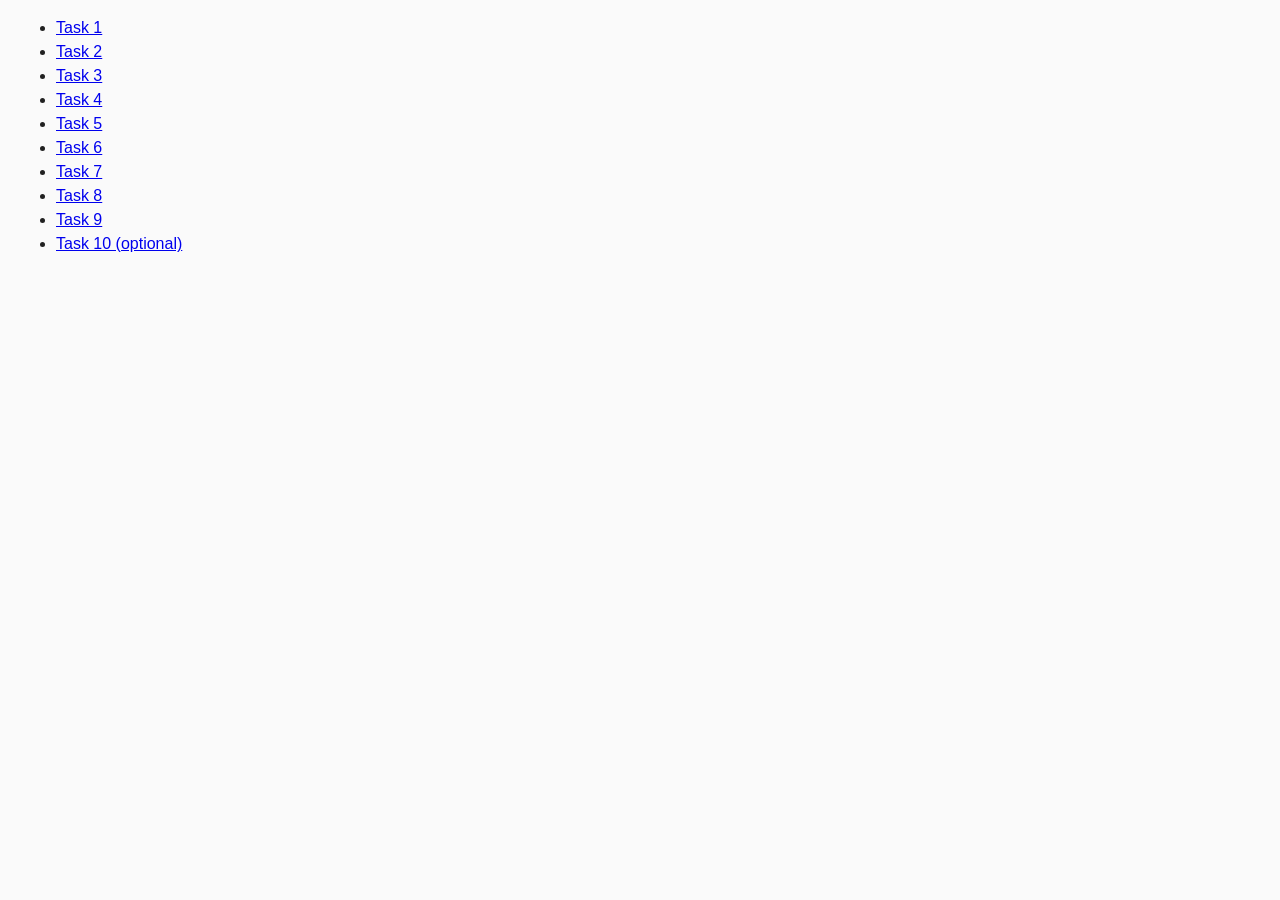
==== commit 3caaba4c: "fix" ====
--- a/index.html
+++ b/index.html
@@ -1,23 +1,24 @@
 <!DOCTYPE html>
-<html lang="uk">
+<html lang="ru">
   <head>
     <meta charset="UTF-8" />
     <meta http-equiv="X-UA-Compatible" content="IE=edge" />
     <meta name="viewport" content="width=device-width, initial-scale=1.0" />
-    <title>goit-js-hw-06</title>
-    <link rel="stylesheet" href="./css/styles.css" />
+    <title>Homework 6</title>
+    <link rel="stylesheet" href="css/common.css" />
   </head>
   <body>
     <ul>
-      <li><a href="./1.html">1</a></li>
-      <li><a href="./2.html">2</a></li>
-      <li><a href="./3.html">3</a></li>
-      <li><a href="./4.html">4</a></li>
-      <li><a href="./5.html">5</a></li>
-      <li><a href="./6.html">6</a></li>
-      <li><a href="./7.html">7</a></li>
-      <li><a href="./8.html">8</a></li>
-      <li><a href="./9.html">9</a></li>
+      <li><a href="task-01.html">Task 1</a></li>
+      <li><a href="task-02.html">Task 2</a></li>
+      <li><a href="task-03.html">Task 3</a></li>
+      <li><a href="task-04.html">Task 4</a></li>
+      <li><a href="task-05.html">Task 5</a></li>
+      <li><a href="task-06.html">Task 6</a></li>
+      <li><a href="task-07.html">Task 7</a></li>
+      <li><a href="task-08.html">Task 8</a></li>
+      <li><a href="task-09.html">Task 9</a></li>
+      <li><a href="task-10.html">Task 10 (optional)</a></li>
     </ul>
   </body>
 </html>
--- a/css/common.css
+++ b/css/common.css
@@ -0,0 +1,36 @@
+* {
+  box-sizing: border-box;
+}
+
+body {
+  margin: 16px;
+  font-family: -apple-system, BlinkMacSystemFont, "Segoe UI", Roboto, Oxygen,
+    Ubuntu, Cantarell, "Open Sans", "Helvetica Neue", sans-serif;
+  -webkit-font-smoothing: antialiased;
+  -moz-osx-font-smoothing: grayscale;
+  background-color: #fafafa;
+  color: #212121;
+  line-height: 1.5;
+}
+
+input {
+  padding: 8px;
+  font: inherit;
+}
+
+button {
+  padding: 8px 12px;
+  cursor: pointer;
+}
+
+.img {
+  display: block;
+  width: 300px;
+  height: auto;
+}
+
+.gallery {
+  list-style-type: none;
+  display: grid;
+  gap: 20px;
+}
